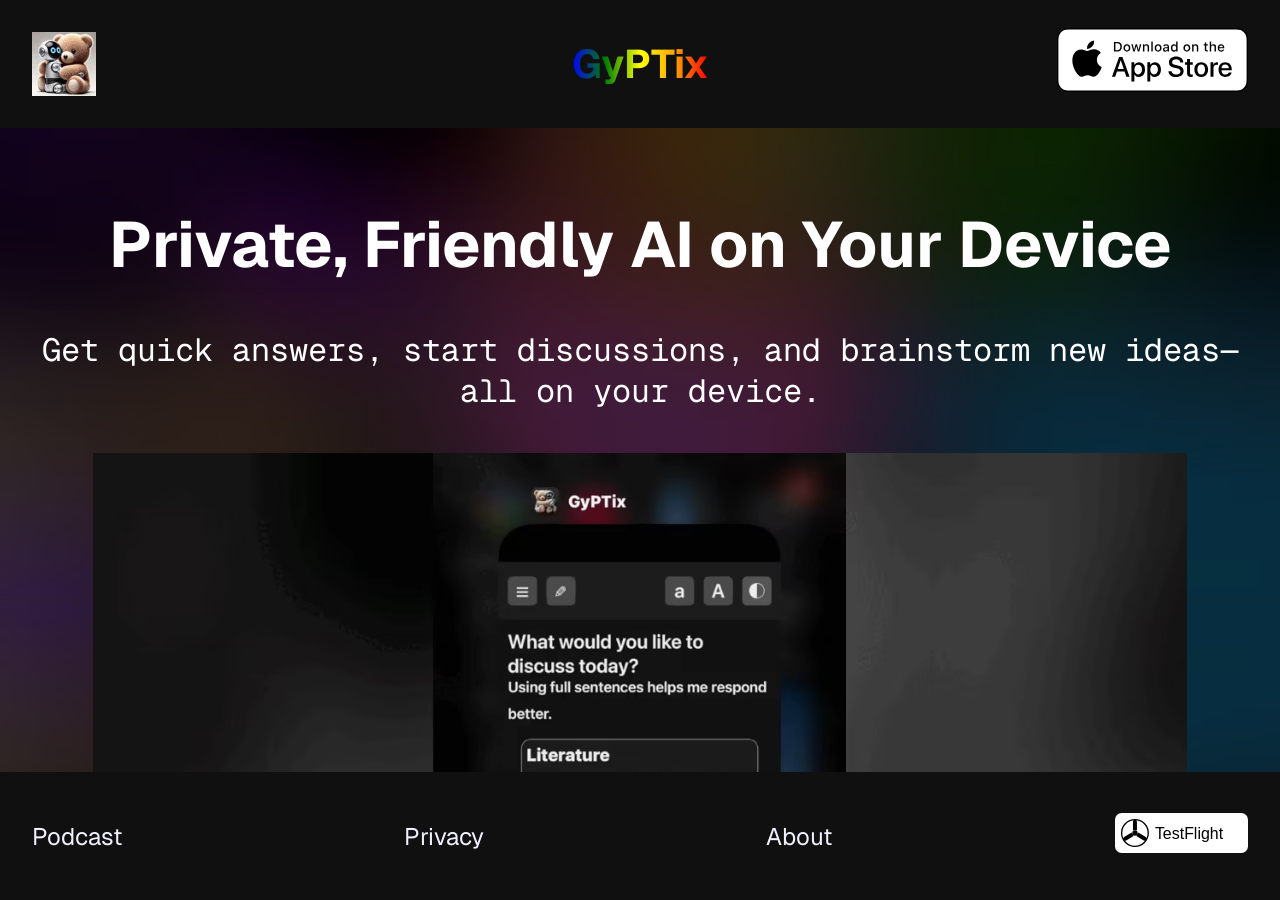
==== index.html @ 1ae7eefc "Update index.html" ====
<!doctype html>
<html lang="en">
  <head>
    <meta charset="UTF-8" />
    <link
      rel="icon"
      href="favicon.ico"
      type="image/x-icon"
    />
    <meta
      name="viewport"
      content="width=device-width, initial-scale=1.0, user-scalable=no"
    />
    <meta name="mobile-web-app-capable" content="yes">
    <meta
      name="apple-mobile-web-app-status-bar-style"
      content="black-translucent"
    />
    <meta name="apple-mobile-web-app-title" content="GyPTix" />
    <link
      rel="stylesheet"
      href="https://fonts.googleapis.com/css2?family=Geist:wght@100..900&display=swap"
    />
    <link
      rel="stylesheet"
      href="https://fonts.googleapis.com/css2?family=Geist:wght@100..900&family=Geist+Mono:wght@100..900&display=swap"
    />
    <title>GyPTix</title>
    <style>
      html {
        background-color: black;
      }
      html,
      body {
        color: white;
        max-width: 100%;
        height: 100%;
        margin: 0;
        padding: 0;
        margin-left: auto; 
        margin-right: auto;
        font-family: "Geist", Arial, sans-serif;
        overflow: hidden;
        -webkit-user-select: none;
        -moz-user-select: none;
        -ms-user-select: none;
        user-select: none;
      }
      body {
        display: flex;
        flex-direction: column;
        position: relative; /* ensure position for pseudo-element */
        overflow: hidden;
        background: none; /* remove original background */
      }
      h1 {
        font-size: 2rem;
      }
      h2 {
        color: white;
        font-size: 2rem;
        font-weight: 400;
      }
      h2.slogan {
        background: -webkit-linear-gradient(top left, #fff, #444);
        background: -moz-linear-gradient(top left, #fff, #999);
        background: -o-linear-gradient(top left, #fff, #999);
        background: linear-gradient(to bottom right, #fff, #444);
        -webkit-background-clip: text;
        background-clip: text;
        -webkit-text-fill-color: transparent;
      }
      h4 {
        font-family: "Geist Mono", monospace;
        font-weight: 400;
      }
      .question {
        font-size: 1rem;
        text-align: left;
      }
      .answer {
        font-size: 0.8rem;
        text-align: left;
      }
      header,
      footer {
        height: 4rem;
        flex-shrink: 0;
        background-color: #101010;
        display: flex;
        justify-content: space-between;
        align-items: center;
        margin: 0;
        padding: 0 1rem;
      }
      .left-group {
        display: flex;
        align-items: center;
        gap: 1rem;
      }
      #logo {
        width: 2rem;
        height: 2rem;
        align-items: center;
        justify-content: center;
      }
      #ios img,
      #macos img {
        height: 2rem;
      }
      #title {
        font-size: 1.25rem;
        position: absolute;
        left: 50%;
        transform: translateX(-50%);
      }
      .rainbow {
          background: linear-gradient(90deg, blue, green, yellow, orange, red);
          -webkit-background-clip: text;
          -webkit-text-fill-color: transparent;
          font-weight: bold;
      }
      header img[src$=".svg"],
      footer img[src$=".svg"] {
        height: 1.25rem;
      }
      header img[src$=".svg"]:hover,
      footer img[src$=".svg"]:hover {
        animation: shimmer 3s linear infinite;
      }
      @keyframes shimmer {
        0%   { filter: brightness(1) drop-shadow(0 0 5px rgba(255, 255, 255, 0.5)); }
        50%  { filter: brightness(1.5) drop-shadow(0 0 10px rgba(255, 255, 255, 0.8)); }
        100% { filter: brightness(1) drop-shadow(0 0 5px rgba(255, 255, 255, 0.5)); }
      }
      main {
        flex-grow: 1;
        overflow-y: auto;
        padding: 1em;
        text-align: center;
      }
      main img {
        width: 90%;
        height: auto;
        margin-bottom: 2em;
      }
      .hamburger {
        align-items: center;
        justify-content: center;
        width: 2rem;
        height: 2rem;
        filter: invert(1);
        border: none;
        font-size: 1.5rem;
        cursor: pointer;
      }
      .expand {
        background: transparent;
        opacity: 1;
        border: none;
        width: 1rem;
        height: 1rem;
        font-size: 0.8rem;
        cursor: pointer;
        align-items: center;
        justify-content: center;
        margin-left: 0;
        color: white;
      }
      footer a {
        font-size: 75%;
        color: #f0f0ff;
        font-family: "Geist", Arial, sans-serif;
        font-weight: 400;
        text-decoration: none;
      }
      footer a:hover {
        color: #9090ff;
        text-decoration: underline;
      }
    </style>
  </head>
  <body>
  <header>
    <div class="left-group">
      <img id="logo" />
    </div>
    <div id="title" class="rainbow"><b>GyPTix</b></div>
    <a id="ios" href="https://tinyurl.com/GyPTix-iOS" target="_blank">
      <img src="AppStore-dark.svg" />
    </a>
    <!-- <button class="hamburger">☰</button> -->
  </header>
  <main id="content"></main>
    <footer>
      <a href="https://youtu.be/-TcZm-LfFis" target="_blank">Podcast</a>
      <a href="https://gyptix.github.io/privacy" target="_blank">Privacy</a>
      <a href="https://leok7v.github.io" target="_blank">About</a>
      <a href="https://testflight.apple.com/join/hcPYNhKe"
        ><img
          src="TestFlight-dark.svg"
      /></a>
    </footer>
    <script>
      const faq = () => {
        const content = document.getElementById("content")
        for (let i = 0; i < QnA.length; i++) {
          const question = document.createElement("h2")
          question.innerHTML = QnA[i].question
          question.className = "question"
          question.style.cursor = "pointer"
          const button = document.createElement("button")
          button.className = "expand"
          button.style.marginLeft = "1rem"
          button.innerHTML = "▷"
          const answer = document.createElement("h4")
          answer.className = "answer"
          answer.innerHTML = QnA[i].answer
          answer.style.display = "none"
          const toggle = (event) => {
            event.stopPropagation()
            const isOpen = answer.style.display === "block"
            document
              .querySelectorAll("h4.answer")
              .forEach((h4) => (h4.style.display = "none"))
            document
              .querySelectorAll("h2.question button.expand")
              .forEach((b) => (b.innerHTML = "▷"))
            if (!isOpen) {
              answer.style.display = "block"
              button.innerHTML = "▽"
            } else {
              answer.style.display = "none"
              button.innerHTML = "▷"
            }
          }
          button.onclick = toggle
          question.onclick = toggle
          question.appendChild(button)
          content.appendChild(question)
          content.appendChild(answer)
        }
      }

      const content = () => {
        const content = document.getElementById("content")
        for (let i = 0; i < slogans.length; i++) {
          const header = document.createElement(i === 0 ? "h1" : "h2")
          header.innerHTML = slogans[i].header.replace(
            /\*\*(.*?)\*\*/g,
            "<b>$1</b>",
          )
          header.classList.add("slogan") 
          const description = document.createElement("h4")
          description.innerHTML = slogans[i].description.replace(
            /\*\*(.*?)\*\*/g,
            "<b>$1</b>",
          )
          const img = document.createElement("img")
          img.src = img
          content.appendChild(header)
          content.appendChild(description)
          content.appendChild(img)
        }
      }

      const images = () => {
        const images = [
          "running-gyptix.avif",
          "brainstorm.avif",
          "everywhere.avif",
          "ondevice.avif",
          "green.avif",
        ]
        document.querySelectorAll("#content img").forEach((img, i) => {
          if (images[i]) {
            fetch(images[i])
              .then((response) => response.blob())
              .then((blob) => (img.src = URL.createObjectURL(blob)))
          }
        })
      }

      const init = () => {
        const style = document.createElement("style")
        style.innerHTML = `
                body::before {
                    background-image: url(${background});
                    background-repeat: repeat-y;
                    background-size: 100% auto;
                    opacity: 0.25;
                    content: '';
                    position: absolute;
                    top: 0;
                    left: 0;
                    right: 0;
                    bottom: 0;
                    z-index: -1;
                }
            `
        document.head.appendChild(style)
        content()
        const h2 = document.createElement("h2")
        h2.innerText = "Frequently Asked Questions"
        document.getElementById("content").appendChild(h2)
        faq()
        images()
        document.getElementById("logo").src = logo
        const userAgent = navigator.userAgent.toLowerCase();
        const isMobile = /iphone|ipad|ipod|android/.test(userAgent);
        if (!isMobile) {
          const scale = Math.max(1, Math.min(2, (window.innerWidth / screen.width) * 2));
          const initialFontSize = parseFloat(getComputedStyle(document.documentElement).fontSize);
          document.documentElement.style.fontSize = `${initialFontSize * scale}px`;
        }
      }
      const slogans = [
        {
          header: "Private, Friendly AI on Your Device",
          description:
            "Get quick answers, start discussions, and brainstorm new ideas—all on your device.",
        },
        {
          header: "Learn, Create, Explore",
          description:
            "Discover scientific breakthroughs, programming languages, history, and natural sciences.<br>Experiment with AI prompts and learn how AIs think.<br>GyPTix helps you master AI prompts and conversations as if you're learning to talk with a new species.",
        },
        {
          header: "Stay Productive Anywhere",
          description:
            "Works **everywhere** — at the beach, in the air, at the forest. No limits.",
        },
        {
          header: "Your Data Stays with You",
          description:
            "Complete privacy, always.<br>**No** servers, **No** subscriptions,<br>**No** sign-ins, **No** data leaks.<br>An open-source app that **never** collects your personal data.",
        },
        {
          header: "Eco-Friendly AI",
          description:
            "Consumes minimal power with an ultra-low carbon footprint. Can operate on solar energy. No massive server farms, fossil fuels, or nuclear power plants required.",
        } 
     ]
      const QnA = [
        {
          question: "Why do I need GyPTix AI?",
          answer:
            "On-device AI helps you quickly get answers, learn new things, and brainstorm ideas without needing an internet connection. It keeps your data safe by keeping it on your device, so your personal information stays private.",
        },
        {
          question: "Can I just talk instead of typing?",
          answer:
            "Yes! Use the microphone button next to the space bar on your mobile keyboard—just press it and start talking.<br><img src='microphone.avif' />",
        },
        {
          question: 'Why no "whisper to" mode?',
          answer:
            "Some apps always listen and respond automatically. GyPTix avoids this to protect your privacy. When an app constantly listens, it can collect conversations without everyone’s permission. GyPTix believes your privacy comes first.",
        },
        {
          question: "What is on-device AI?",
          answer:
            "On-device AI runs artificial intelligence directly on your phone, tablet, or other devices instead of relying on the internet or cloud servers. It’s becoming popular because it keeps your data private, works even without an internet connection, responds faster, and reduces costs since it doesn't need cloud services.",
        },
        {
          question:
            "What about privacy & security?",
          answer:
            "On-device AI greatly improves privacy and security because your data stays on your device instead of being sent to the cloud. This means less risk of your data being hacked or misused. It also gives you more control over your personal information. However, it’s important to keep your device secure to protect the AI models and data stored on it.<br><img src='secure.avif' />",
        },
        {
          question:
            "How does it fit on the phone?",
          answer:
            "AI Large Language Models (LLMs) are made into smaller (SLMs) and more efficient using special techniques like simplifying models, removing unnecessary parts, and designing smaller, smarter versions that still work well on mobile devices and personal computers.",
        },
      ];
      /* Tooling: https://base64.guru/converter/encode/file */
      const blank = `data:@file/png;base64,[base64]`

      const logo = `data:@file/jpeg;base64,/9j/4AAQSkZJRgABAQEBLAEsAAD/2wBDABsSFBcUERsXFhceHBsgKEIrKCUlKFE6PTBCYFVlZF9VXVtqeJmBanGQc1tdhbWGkJ6jq62rZ4C8ybqmx5moq6T/2wBDARweHigjKE4rK06kbl1upKSkpKSkpKSkpKSkpKSkpKSkpKSkpKSkpKSkpKSkpKSkpKSkpKSkpKSkpKSkpKSkpKT/wgARCACAAIADAREAAhEBAxEB/8QAGQAAAwEBAQAAAAAAAAAAAAAAAgMEAQAF/8QAFwEBAQEBAAAAAAAAAAAAAAAAAAECA//[base64]//EACQQAAICAgIBBAMBAAAAAAAAAAECABEDEhAhEyAiMTIEFCMz/9oACAEBAAEFAvVrNYFmomomk0mkIr1/UbliOpcuXLmR6gyQNcPXIFxqSE5J5pi1oy5cuXDRhFG6h5FTKNYc0YNePZZtYl8XLhijZjx8BGE23TB/p7mAvVD7qaN1N+LhmL6cVc1ohemBVmyuwVys/HAryLGAYHHqxMvjH/nyQDLEdVaNjImhAxN/NV928dr5UWfj0MQsLBguIuVRVhpgf5tsIWELcD5xpoPRk7iDtm1xowVNto2JjkH44nhSaqIahUTGfQfq0SEbKrgDpoTLly4TNoh79GRKij2iOAZ9STLhM7M+CSDAYPjgzJdq/s80OaF4uThBLM2BmVCoWY+04aOOAJ4mMbHrwnzjFC4/RR46CYfrw0aADQCE2wVJ7VaA9XHgPdzFy1EMxmJxWwi0XoGH77UwaXGPAMSgPQUVp4En66TwzwCH8cTwsJ4XngefrtFwAQKBx//EABoRAAIDAQEAAAAAAAAAAAAAAAEgETBAEAD/2gAIAQMBAT8ByimNE3HoPZQvHooOSMJqKDhQWGg0FJSOlTWVKhjsn0r/AP/EABsRAAIDAAMAAAAAAAAAAAAAAAERMEBQABAg/9oACAECAQE/AYnGcFUT2pHcdZ8cB9HMFU5H/8QAJRAAAQMDBAICAwAAAAAAAAAAAAERMRAgIQISMEEiMlFhUnGR/9oACAEBAAY/AuWeBzHAy2/KkobdaGF5d5gfUhu41M/0/Zk1prNDR2MRRL2MxVlUwpvWmeF2zWUHGvazJ0SyH5KMp9Xfd6sMMMxlSCEq17G3WePPkxZhDyQhKJazQep6kDLR1IMj6IvWs3NelNrt8kIRIvG3dNTrwzblDs7PdSSSUOiUJM1//8QAJBABAAICAgIDAAIDAAAAAAAAAQARITFBURBhIHGBobGRwfD/2gAIAQEAAT8h+NQfOIvjMV3ie6e5j0YLnE9ITb5VCrUwMYPcfIJWU5hmAtXl4VRVmiVLB9VF/wCnHmuYo+C3hUpi0QamdPZ4C2O1WS5W00+oWsmZgFygAahSSXzGL9+GkXLFqNTbGvC2vUsUQ6GyBy8ID+qCIYNR/l4od3DLjapcNmoHS1d3LlorJv8Avy0PaZnFGOkd13NBEPSgZebIJWdygCe568DFw19n4LWHtKmoXlp7nKUzcsgLcUN6GM8iLLjmEqgOPgPC9rD/ADLJaC9X+FxMxekgUpuBs3O1LGW9SyCBY7fAwLHGZLNtDI3DOvyU5T3xD736gPaGtIdSN4mC/wCfDdFObLWKsUkNzxK8RcZ/nMMZrv8AEMrJUHvx0i4YtIMf5z2zuJdVjnTMCF9SjBMm9eUhjcKVtzClKcoDyhsAwa4Ze7OiUcglGgJNgP6TBzHR52/JZKqLNQ4tfcdaMcMN26mZ5YxuE5mZsBBS+/OKe8eDrAWAaKj1qDaDw3RKoEgbwAmBGFjxM5qnkpFqAsWLuaH8w7YiqrbJdscBuANubgfQyrDqJ7lsGpmmNqvMs80eMPSP2LaQ/ctP/gRXKGtV7jwMrwOcztDNIEon/9oADAMBAAIAAwAAABD95b/ln3999g2JEH9twdlttqhsDGokip/xDr9a5C9xDj87p2tCRFUjd3poMN6rnzL1OLZMG5vxmaDunFv84ArSZerinCHMC+plbCA93Z9hkAQvoA/PWaTr/rPJaASSzf7/xAAeEQACAwEBAQEBAQAAAAAAAAAAARARIDEhMEFRcf/aAAgBAwEBPxD40VNfBLZ4h+iRRQ0JJQ/42nQ3YkVt90mmJOC3zXJ/k1osTWX8TEKfpRQhL5kJWUUVl4Vh0hwnmxMbwu6WKyiiihMdaJmx5Ts6lCw0vspFnWELjwcFgtEIcJj9yQjrRwpaUeDyn6NfsKG/onUllz//xAAbEQEAAwEBAQEAAAAAAAAAAAABABEgEDEhMP/aAAgBAgEBPxDVy+WSkvln4Kp7PIvbnsqDW0uebJUMhEjCaNk+HDKhEVK6aJfCz7y8G2XGXowwWw4k9lSmBxIGH4Qhl4XLlwdDC7UqVpIeYcHTq8MJK59lpCMOuz2p5w68PPzB14ZT5kN3lJUrP//EACQQAQACAgICAwEBAQEBAAAAAAEAESExQVFhcRCBkcGh0bHw/9oACAEBAAE/EKlSofAloLZyh7QJaPSZag8wLaZbqD8T7ieA8x6ix+jUT5CVLRJ3OoDFdsFAt/AYwmSJasdRDaolYcPPUVVxKgRDGDuCf6EefUd/[base64]/2It8f5MkzFC+yVKgQEoNI3GwNQHSOhGFCe42G4GsXGe3Y/c1AtX3OqEzLHUz9VMyiElasrpBqV8BbRLQ7eiVvB0FZR8GnBuo6CJzuJdHY4T7IRA3IzFBAGka41HsR0nK1N5C/PivheBIyVuXW6uPiFKPFywTW3lXcWtqi1uniPKBy8EpFTkFT+3M0e+pSz+U1xPMVs2m3xUqXKeMy1LzD9jPPZj3OLPWm5UoIcvbKBbUQ4Zb3d6l1q3+JWhfcweZ4WRMypUqxEscS7BDwuYnEpjxCcKOWUVjvNcxir/wBuFXldaIuUF1lmhcG0HP3KZDHgH3Gqo8iklu61cvUfmBK+O5+r48ywFdytDVOR3cP/[base64]/ZmGsYgZXBSWWuLajGFMoeYNpPhBi2w/IdRv+R4vQczAzTlFSlDpqKFL/MPo/IP5DaZ0tAaH7GP6se454uZtHmhVC+oFoJ//2Q==`
      const background = `data:@file/octet-stream;base64,[base64]//8yUAAAeTAAD9kP//+6H///[base64]/kwA6MGYlpS/nHhZZvPW9/7pomcCN1emkHe5D0DqyQiUUYweXQQehxkHCAsl1K8omYcneV+3UlEpa3SojCN74rxLfVFffybXjQZ4KZ/OxKPX7jrO8rP7URkgBD3z1vAuUM0teuTIclpI23edRUjWFxrZPlXga7imsz3dnF/PJDxZJUt83T5Iw5989eLSLTy5y1A8RUaayPVO3XM/HSwD+rxainBBrJUSA2bgwCf7xRCbBbuu18VeYceXS85CD0lttupwnI3L4jUScyEMTpjGJyqL7fw8wzQVmCMPJtL63kIlfcW+W/[base64]/HDEcvzDgCJ6S+Z5eZTTNWcJsj5o/7eLci42q5+we/[base64]/5Hh9DtiHGkRi5fNF3oTWKg3ASVmBsf6zVZ4Idh2VnsfMb0ripOXDPoOPEJdQyYr7PdhBtp+2XwTwOk1GsVru8tamMXDH2v1Hsws2fkY79CJ1vN+n2Rw2mSe4bnW9Fv+co7Itx2vcu1GYQEDSMFq4/ukVKOq/ivXd2FTI3v+7kLo7fJQ6gM3hLESYTADkiEyWjn9aNgX+h1Hz5A3ru1jZ45Q96GoFv1MaPfW2/6Gvv2/3UEFpaL6+tpeEs1c0kTSXXGQkWtiAQBPnx0eTTFqh7DeNaXKCBL0lmIGY0/+HP+WoVAGv58/SBUW6OgXPTkr14QH/RcPdE+GkMRvEnn4TZlxKHLQQJpMkYUWaBtiJWgD9q61Eq5KsDkGKGxgU4ONNkRv4LuHQ95T92RfAnQmDiTVyreoCI8IZHEYMTbPxC2h9eUFEKobriua8BbPGDRsHFVQnIy5HlZyR8Fdf/q0Rr+UcMMwTpWrJ0m1/M1btB6mwDLntHgrmDRaQyhJ+zYZAu48C94iXfHqpS94xRf3VOme4ii7hkzmahIOW2QkcdbgGs99SEUkijDo0fXAjBtDJFHjMQO+e3rr3FjQ/FtKUq5EyL7gjg7QDZPYTS7bCMA0O6gZoC12WxHGymiQ+OS8UBxLDLzwF9AxWPROKxKj9wAyJtTn6dC8LfY+sX5byZLOHTRkXqDtSm16FnWdQv1avknfO8GIAZiY6FW2xgnMt86qutOn7zeQohUv2PGdj3jwEee2QSc2nyYmtDE6HJ4mP1/Xx50cF/4qXnqFCV5zzRV0mEdS7qVrEPSx+WP4aPFCvQvI+sJHVdmE6csHb+Aq2nv5imVUCSPlNMn0nBhoYYLQih+VI+SOdYYRbybV34RBQJB6TGpS40NjJ3xsvx+xlvnSyvoInZJBXIhvzlstgBgpXBWWHvyijyeI0rd/OPncbRHjvD254YWFRMrws6zQ3iJshwW/KOAufYk7V/uZbkSpuMxs1khnof5BoGXslJCQ5kjuHp/kL6lfEGelSIxAAz/FuDA6tvPJCUSyGmgv2oJt99xPubNesOfoa86RRK76lDq96BAoGuDMyBxfjFp3au85hcmhgDl+B1z1I1G9ngB9+t7xX874axWj5LpyhfIqg29VA4OUbixbCxatg+rmGa/fJXRfS9YRZr4gjWxDVL9no7nIwZ1fWTn72n0Nzjg+nApN7SlM5iuCyJsnC22PARnhwgg2R5vShTUsz5990rffClbgjlI7wHBroCtXt0yTEJWaP+7AIKXANx3BT8Tf7pGYn8NaenmkpTlBnNQItIFpt5S4k6/l9wZfSqBeDvzeJJ8morG6QIG2BgtydXIt4vgMqguNi37dKpGgPG6Z/ntPvTy+9q8f2V4k48JccdsIdxi49yeNaqaEarurGHmmzJIjOjgrMBq8bLHwdMOLuw9hLBIP0ZeDBXDlfVnrF5sNA7v7HsOfw4+7XJBwBL90TsOXeOKUE4muEx9esj3JORY1Z0r1kDLrQhmH5uhK/CAEXXdqADli1uItVj4IQf/qdaB+e8RixkOR9+UVE3qPfx9q7pYdnfar9B4n4RNJWjTmW45zFm2KYETSje2TAdhlhGp9VdSDWUJ0EBLdasxcsEwXJMSB5k3jmUtXEX4egqg7NL8B+B2nguHsb5aABlxvhxCxPaMeHPScJXaWyy106rKOzivGjArTQO4WTnrNPSaEJCwY119RNUvQM6M+wTkkM1WR/QAMMv1sv6pJuM8T2Rg5srxn1hJNwlXJR+VsoSz0AVz41YVcak9dsXWX6q5Lj00oFKUS/PfbUa7FZnLDjyp8BNDl4NycBJs5lcHdj4gA03qwrsd0ZADhPyVxGzEdEvlI+0kVlFwNex+ilhkEXJR1Pv3GM+nAYvY/SGsnaJ2pXBxfRj+cXkqEjJrG7zvLfrZ6OvY/7d8Yi7ECsDb+oGmkPBp7ie1ULXy7Sn7jp1g65DGN6G5CC0t+SNOQ2mBUVga1YvD78cbsf3X2EYPHJ09LsHxTLcN9GgYhmcdW8XvfqDl8o/7pGWYP8ROmHx4VhjVDS3aIEPzSHgcg7bF6njZjQDH/npDNqHhIbzHe8Jzuq1gJAeCzCHI6jcZzL3IRSuwxPCrSJ+HZG8BTmzB3M/uoDRNPrdYCWZyODsSyM3ePVxeUDzOV4XfWOD6tfhOvjTQQ7FuNXZ34YBmL6FWyqS/jK6zIOtXutN18zXJDltkG1YI/iIbS6fRombIDqQBpKmelBV0ryuvt6xCbT5Wf8OX9rGaDmVf+T4MWFWNDQ2HN/d2gmZRa2GJ55Atl3OM/mxFa7cZxVgZVWDf3RJsyAzArXI27TVGwP0Nabkvi7fzTrYTTzzQgdkAI09XHjN64A+iMaVQEO471+Xwm1/T6dQaSOVw4DJibzLs74OrjiVKO4swsHYpOgwmmLthWZZxuR2fzfoKENrNUK5O8/Yb1WkQ14SSITH0XskYun3akwsERcXzYF3HMtWk7S80XaLfMSoA4kgUI/HBt54eaUrPuKArgap1SUQu+Z64hltbNeGPN4Zwfp4E1xSLzJn6DdDLB9rlimA1dzbsXXxHz912KhPS72Y7cdM2m+6LWr5EaV/SW3Pb2lEtRIvNg7TtwfwTkI3mPoCbs2B7CpGpBBFow3dMZAf5SONLShUtqauiR4xBHNPDjLhhz9ho3xZf9SHxAiBc7WqYiJvYQT1IsyQgWpKtZpY8yiIjNK/DbGbbhIm0bOcXJ+n/TBSpirFhj5FVQjeqtqdR0S51HseVoAraCYPFpH1eybLG8WlGCL0bvPzkMM0QLSXntCShXN655juAM4I+6rNnjjdPU1q9MQEiZBPIsAmz77nwumR9dZZBXJCUIU7+3B0JoJSa7mTRNWhGxNXr0Nu/dHRpxBpTzvTMpsXtjY4VoXeWolaEvSdCIr3z38uk57hRHqm3PEvvQjl4K0J8WUYbJ6WiG6VWvhA3RTdgXqvx0LsbyY/Sy6uJ4FjEE7aFjZDXG/8+phasUHJMlNJf22NjyFwsR54mS7Iihu+5A3BJmsoM6tvlAC17wlGzwkV3/[base64]/6VxJpzzrjbESVp+i9SQ0WZL/WVqsjz+jiN8CGq4vufkGHZ/eda0pNczbq1cW1y8+iLDE7gFcHQCCU3+tT/3K5ibgInxmtzuuyDNV/Wz1wFRrzZoNGHUlC0lC2TXFrW90yZ5y5Skq/Y+1BTIQkZBdmPQHRzuZhcj3QYoAJ387E/vMDdrRN8tMJIwVb86+lnhmFHXg7pM2dA0qNiPOVXybRUAIkdrTk7FTVxaRrLom719nbT13aIWNQ+fBEFNnT6+4lr7M9YAniGpBiGxvivY38uCumDzjc8bO7t3Jez05NFtHHT0mBxDqd9Qn/bumZj/TARHfAdlY3S2vg/kDdHqegslfEC8IGC6RLIXamwD7f6NZ+qVG0vQRZKtzopHbtjZDUGI22/LTph/ynGFoI8yvRSExcRPzSQ0WWvDMxHick/7OT1S7ScIcRYR7d5kBiwIhERhHG5k39EltaruBVN9/hMJroct/vAMw3K6fXQNWes9TF2EUHsAmxsuP2tIWGdkhx1gazX4vddkwH8h86sCcmOECjuznzQ1drXIMPpJa/k+LD3JFqqOn8eZ0JAEwufrobrisEhfAAoxfpeOQU75c4KzIwVoa+ECy0BE0lxR/dut0oUCw7WtrpZBq0JiMkta47vDxXUv6BV9txGNFNDmCtr+YYqBVzJdcxkDZ/Ou0crdcb09ZGhAWe/+u28ShsfjhSkEwDeC+zt2k2JAAy1XkOqNXsX8hxLTI1WXJJAjb8zN5KZgX0rmgGC2f5GFj9aRCJsWjucuWBE+1QnxG/r+qsClZDlX8NliTZ2DouTH3Q5owQj7QnnULFXsvhliPb7N39gzJ5gI1kPh4qtSmfxCh1PhKZheH/Y5LJp8pVGEo6UWjFsHDidFYNMhVLrWDDiFtn6w9ZpCYjtRVEzVRWYWImeptw2JOeMAcBnak/4lTIrMicM369peTrTTatlA+MPBQEky7gv0BxnxDhycdG2jCOHW97lOEf0ZXOYvLOP1GiaNKyMUlhsjX9fBefVlJS/ajnTInk/U6gy53GR530++8a9iyFJcIf1IX3GENbhjvrckKQ0Fxr4nP9LXNI60mNz5Y2XXRpWlgs8WpgnDeCJVDbyUyQwocgb9Zgf/CnLZjaUwdBHXy1fYsNtwKj3xqySwW1g1vfiCy5chS5qbVm1qOd28l1+BN6EnwUJYV9zP7ewi/[base64]/zzKBEVFQFmDqxgHF+wVWrkgTHeKCMkbrBv3Ny6bAaGNKywNFd8bTqX8vysHPVpBZXJ5k+NgyFxdihCy3Ghr0RbGwLvphe8yhE+KDFL0VQ3Zz2i2mtjl0fTeN/In7UbeZCgxj1AkQNJ1kKj6lZG/I2WDB5X+3m++HGmdWFYgyvYHMMrwSyQWBDAJO72T6Iq+z0lczCOQUI68V8+QLMIBkyR4hIXnGfXaV+ku3rVzq1ran6blAQmvM68YOy2i6yCs7qs2Q8dNYXrM/dnahNSc9gdm9q+oBldmxvQQ+ySKmGCn0CNC78CNagL3mzgHzrxm1p5LLzdAjOlIe7Glhogu2VAll0N0lvQJCmrCj42PQw32xhidWD2J+EACk/Tex0b9tZfyHPfWMVvk4CGGeIwCp/X/rhjDDHgAoQnROKkeP7vmb8eo8MLLOI2J6IU4MOB5IyEjPyxMvzY20mLx2P0Gz1YxuYO6fX2DCf0RdKCKNvDrTRXf835qhBRX1zR9bjWBNBvlhJzOfot3fJXMM5mbtDrCgGwNsP4GD5q+Kd1Yo+cZxDMdOwIvJdOLtce8c/80/BGqebv0CHbFc7Xmlncsr/Zu2gZIMutbPdzEGKi2Icw/QnMeaAtyeB1TJZPzuVtDQiJhgCOiiMYSOAWCkPjy903IuX3IM9QlRsHhK+SvoJDdu1Q1YgqQTiV+8mg4rl7vevw7NOScKeVBq7JEHDri9xnJNbdPXa4M8VZPtFixtIF5XwownUmj0CrOIMfLfPIrmmaCdJjWB8AvXfGeHTs7/KMUgxLe/L5N9lnk1vQhIn+0U5o4QiakkmxSzEnKwUc2oA7ZQfe/CLHPh+C4PIzk6sSDcykx5U6L1kOrIAHQJRZ0TJVd4IViSmD3p0G6heNdirtd/pGm9JchY32zpGKw2KYIYdqiu3+ItHVtjutpU9QFiEfvAtdD+RgWrwASAqs939YZ0I6Uzu9OgRabvFfSUG2HVvQcSXXluw0/wTMRmwVNVULTyeFHpViiaab72AdsplKr0WYUuD1KkiNG198tAwdWWrfsURz6KRGUgaGKNkCPb+0iJ7jXCP3zCpfwQW9Q2ufJd/hYM1f/YXtSnc+0uugdzTOp/UCRN8TEVqQEyvM3T+uoSAQ6rhmj2x08KF/ingEaZs2qnudsPZwSudjYtE71ine56ixqysjp4PcoL31YAoR12ijmwlD5t1E2/VEhHLWmatwauDeVAVZ3I/F66TtYpavms9m4HMaH3xPqWZlsCVdau9au8r6EcTkEH/N5wXJ7YHiB3z+DV2MM3bfeP0Ds3a0sH/E3OMJQ1tWBo//n9Wr+dhsJkyd99dcXCqE7Nf4d7Iygz7b4kamcjWLpn1MaYBYsjxxGG0GITkkGrHAOwz3LU6q1qIBmeJJgmhQkDn7ffcGvnXec9hSVIoUBO61a5zytE1g/[base64]/y4cfGuIoYu7+lpWO27XSWGw0g0ezAD7DI4+7Q4pifHEkrHK4UbeO8otRgM0PAQzQnVJqzzkXfJWd03i2l1XD3+rnb105IkeHTN7G1I6iZdnZqAL1kMkMzEgt/gMF60b8okWsUS/inHDiKeUnDlqlmVhN6hFjBvb+hQqsJEMBGX9Fp89oNYzUlzTuQZUJTIWa+vdok9LwtVJv//fuepbUJOIvuaUqKkeKKUBVCOFO05dDuLprSwgcAVMvtQUG6Th3zVD2oiGbmHqn6InsjbKDLtzhmwJJlAA/8ONHvgwi7qIX69K4zLaaVA/3T+4ZbFxP7k2tbkdOiFi5FYCTTR+U655n9ZvNAsO7fh+z4z1bXtb90lVOOaQQEyWMHJtU9EY3VUxvTY0c4fxUb0W0Rhzs7weuTE+PTMabGDalZKTA5hOBltMdg3E74iXlgmfGMWhtf72ppSW9f0RB/179JzxgGPEVbf1/AKC6k15+lNkuqKy4TIA5atrIA==`
      init()
    </script>
  </body>
</html>
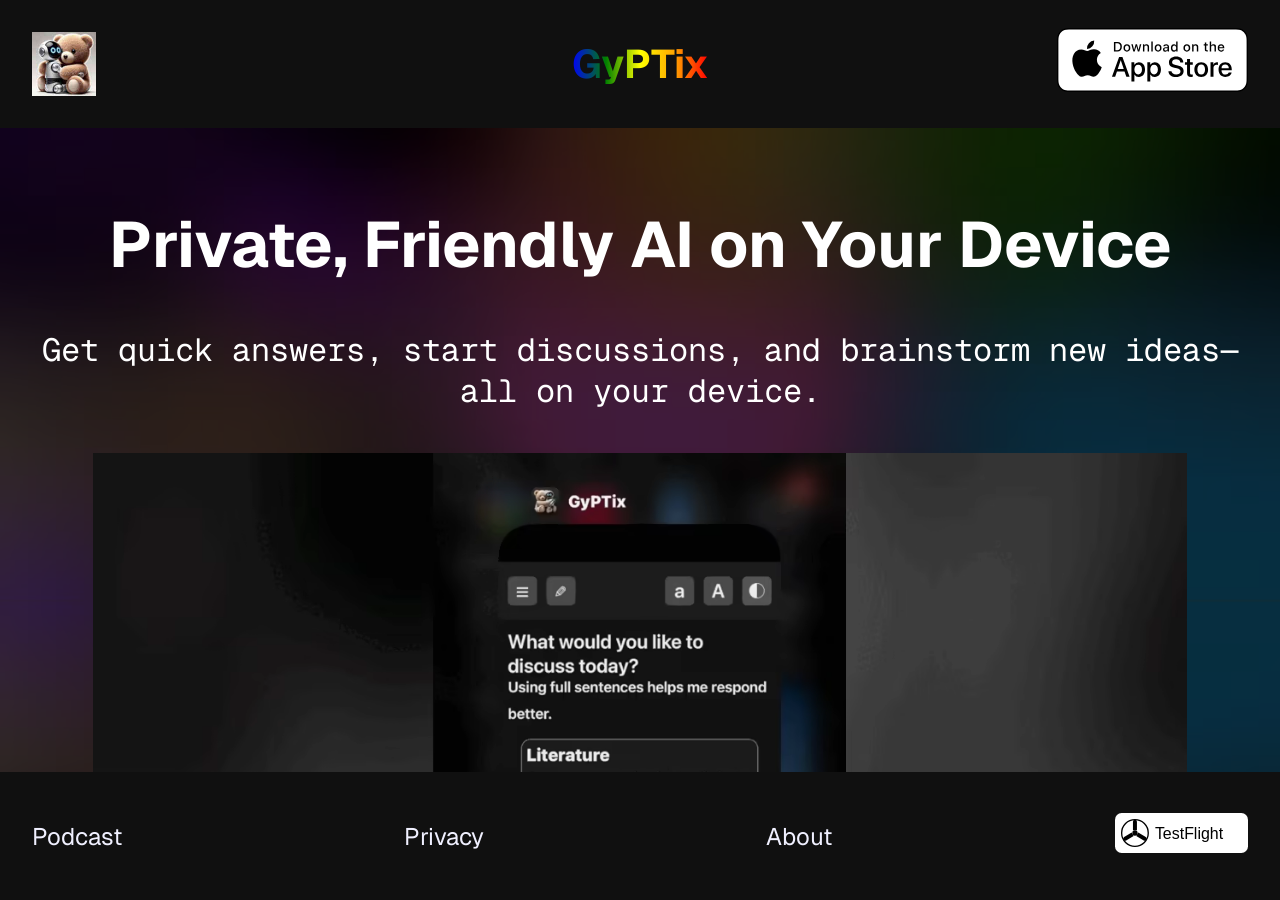
==== commit 038445b6: "Update index.html" ====
--- a/index.html
+++ b/index.html
@@ -211,7 +211,7 @@
           question.style.cursor = "pointer"
           const button = document.createElement("button")
           button.className = "expand"
-          button.style.marginLeft = "1rem"
+          button.style.marginLeft = "0"
           button.innerHTML = "▷"
           const answer = document.createElement("h4")
           answer.className = "answer"
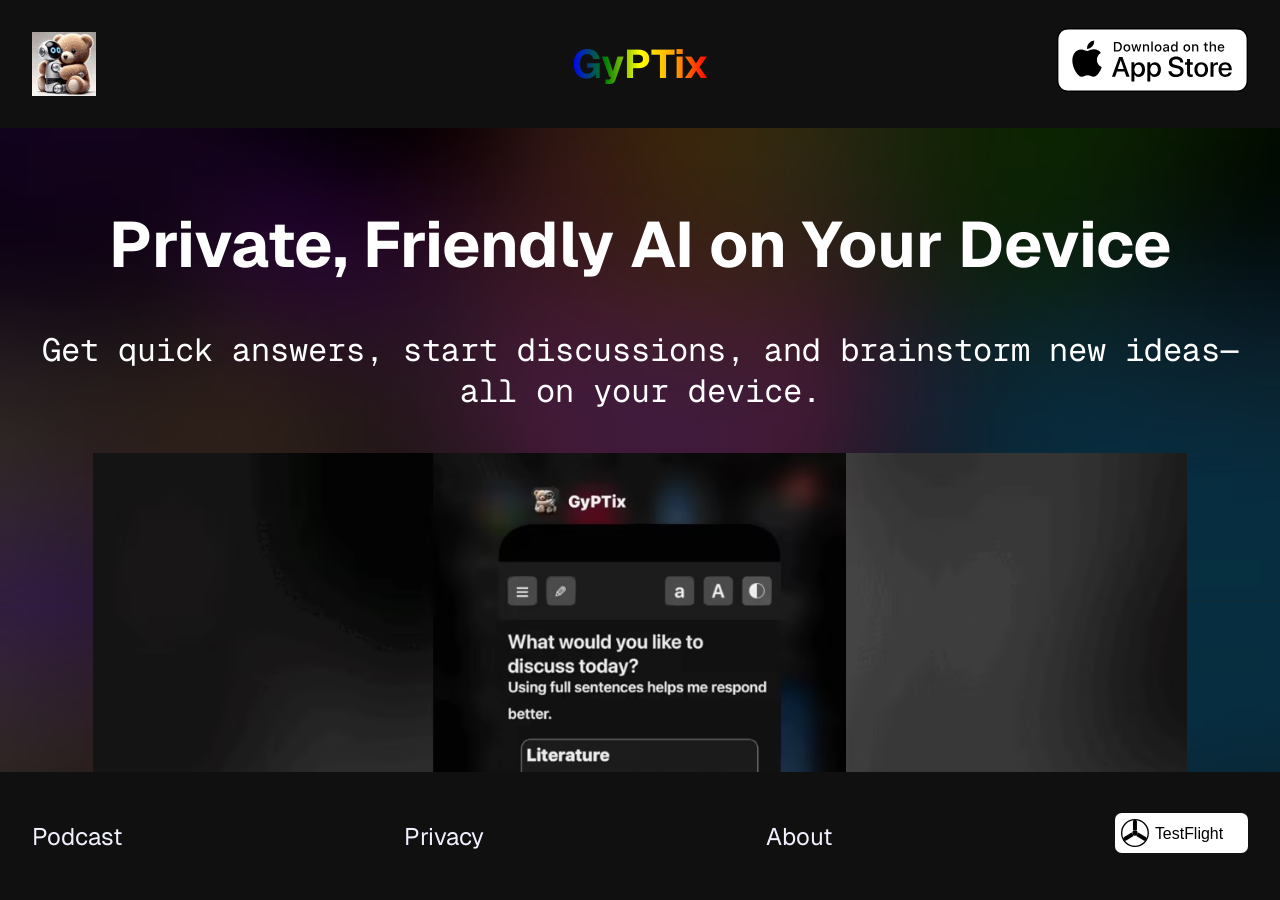
==== commit 88f914f3: "Update index.html  target="_blank"" ====
--- a/index.html
+++ b/index.html
@@ -196,7 +196,7 @@
       <a href="https://youtu.be/-TcZm-LfFis" target="_blank">Podcast</a>
       <a href="https://gyptix.github.io/privacy" target="_blank">Privacy</a>
       <a href="https://leok7v.github.io" target="_blank">About</a>
-      <a href="https://testflight.apple.com/join/hcPYNhKe"
+      <a href="https://testflight.apple.com/join/hcPYNhKe" target="_blank"
         ><img
           src="TestFlight-dark.svg"
       /></a>
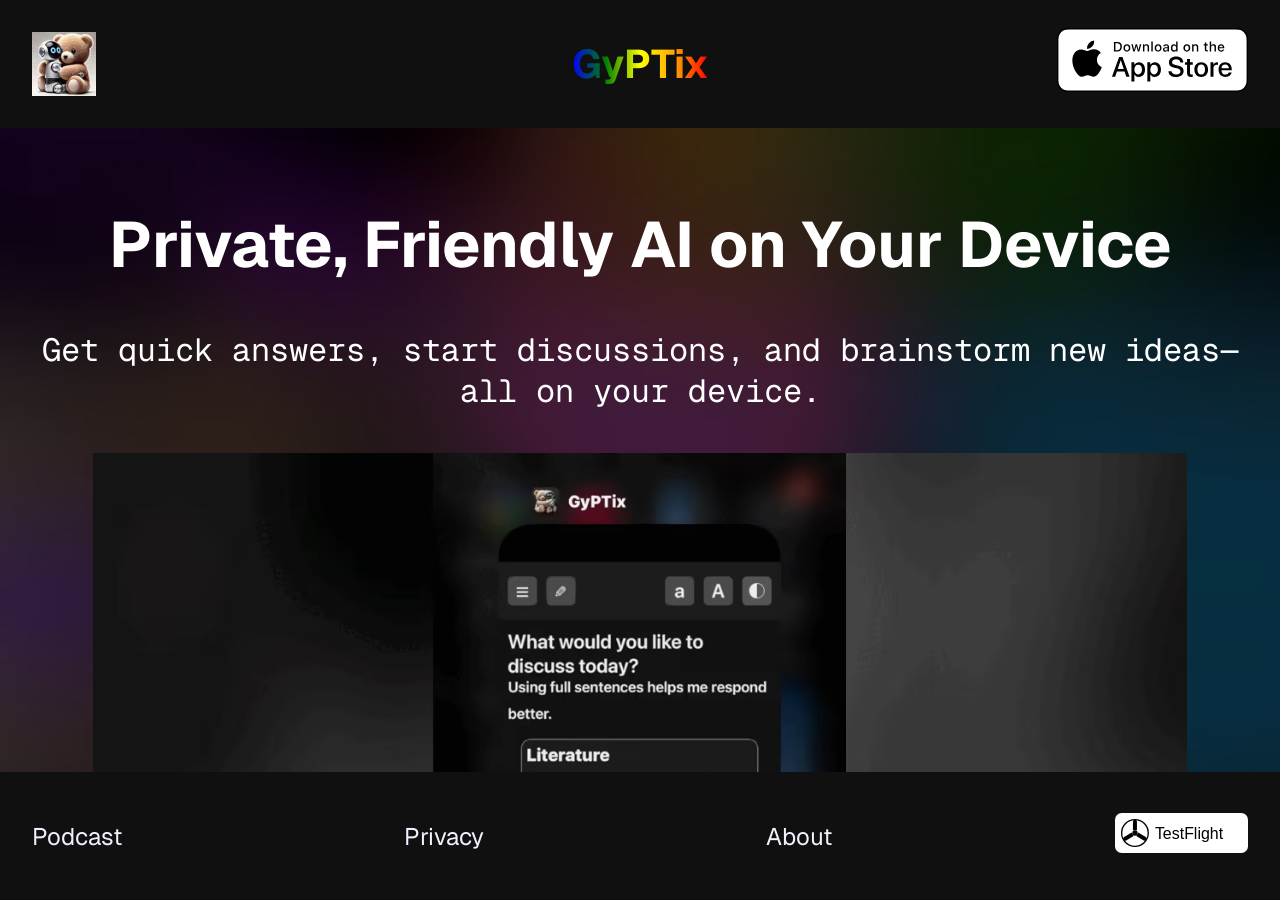
==== commit ff615f12: "Update index.html" ====
--- a/index.html
+++ b/index.html
@@ -281,6 +281,16 @@
         })
       }
 
+      const on_resize = () => {
+        const userAgent = navigator.userAgent.toLowerCase();
+        const isMobile = /iphone|ipad|ipod|android/.test(userAgent);
+        if (!isMobile) {
+          const scale = Math.max(1, Math.min(2, (window.innerWidth / screen.width) * 2));
+          const initialFontSize = parseFloat(getComputedStyle(document.documentElement).fontSize);
+          document.documentElement.style.fontSize = `${initialFontSize * scale}px`;
+        }
+      }
+
       const init = () => {
         const style = document.createElement("style")
         style.innerHTML = `
@@ -306,13 +316,8 @@
         faq()
         images()
         document.getElementById("logo").src = logo
-        const userAgent = navigator.userAgent.toLowerCase();
-        const isMobile = /iphone|ipad|ipod|android/.test(userAgent);
-        if (!isMobile) {
-          const scale = Math.max(1, Math.min(2, (window.innerWidth / screen.width) * 2));
-          const initialFontSize = parseFloat(getComputedStyle(document.documentElement).fontSize);
-          document.documentElement.style.fontSize = `${initialFontSize * scale}px`;
-        }
+        on_resize()
+        window.addEventListener('resize', on_resize)
       }
       const slogans = [
         {
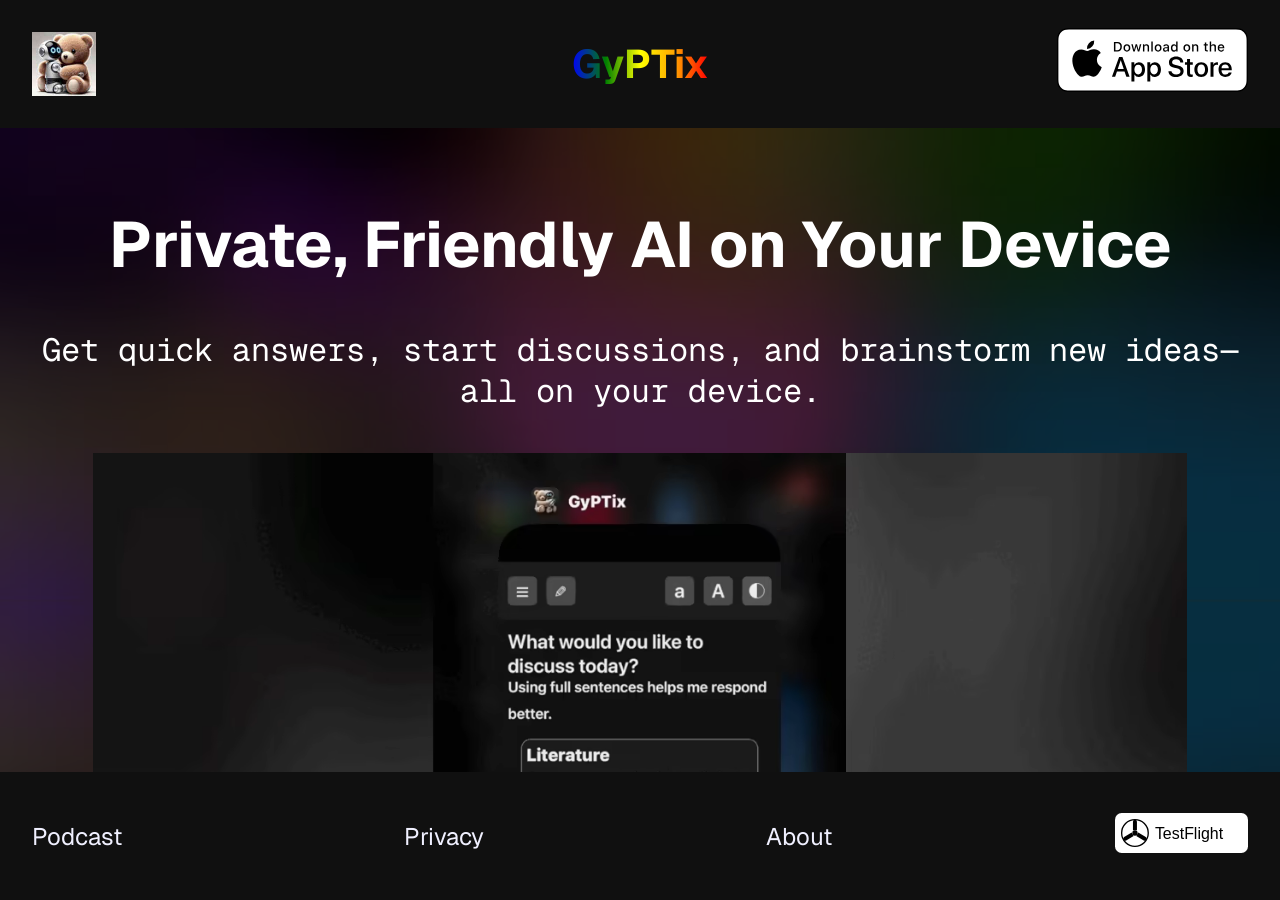
==== commit a6fbc9d5: "Update index.html" ====
--- a/index.html
+++ b/index.html
@@ -280,13 +280,14 @@
           }
         })
       }
+      
+      var initialFontSize = "10pt"
 
       const on_resize = () => {
         const userAgent = navigator.userAgent.toLowerCase();
         const isMobile = /iphone|ipad|ipod|android/.test(userAgent);
         if (!isMobile) {
           const scale = Math.max(1, Math.min(2, (window.innerWidth / screen.width) * 2));
-          const initialFontSize = parseFloat(getComputedStyle(document.documentElement).fontSize);
           document.documentElement.style.fontSize = `${initialFontSize * scale}px`;
         }
       }
@@ -316,6 +317,7 @@
         faq()
         images()
         document.getElementById("logo").src = logo
+        initialFontSize = parseFloat(getComputedStyle(document.documentElement).fontSize);
         on_resize()
         window.addEventListener('resize', on_resize)
       }
